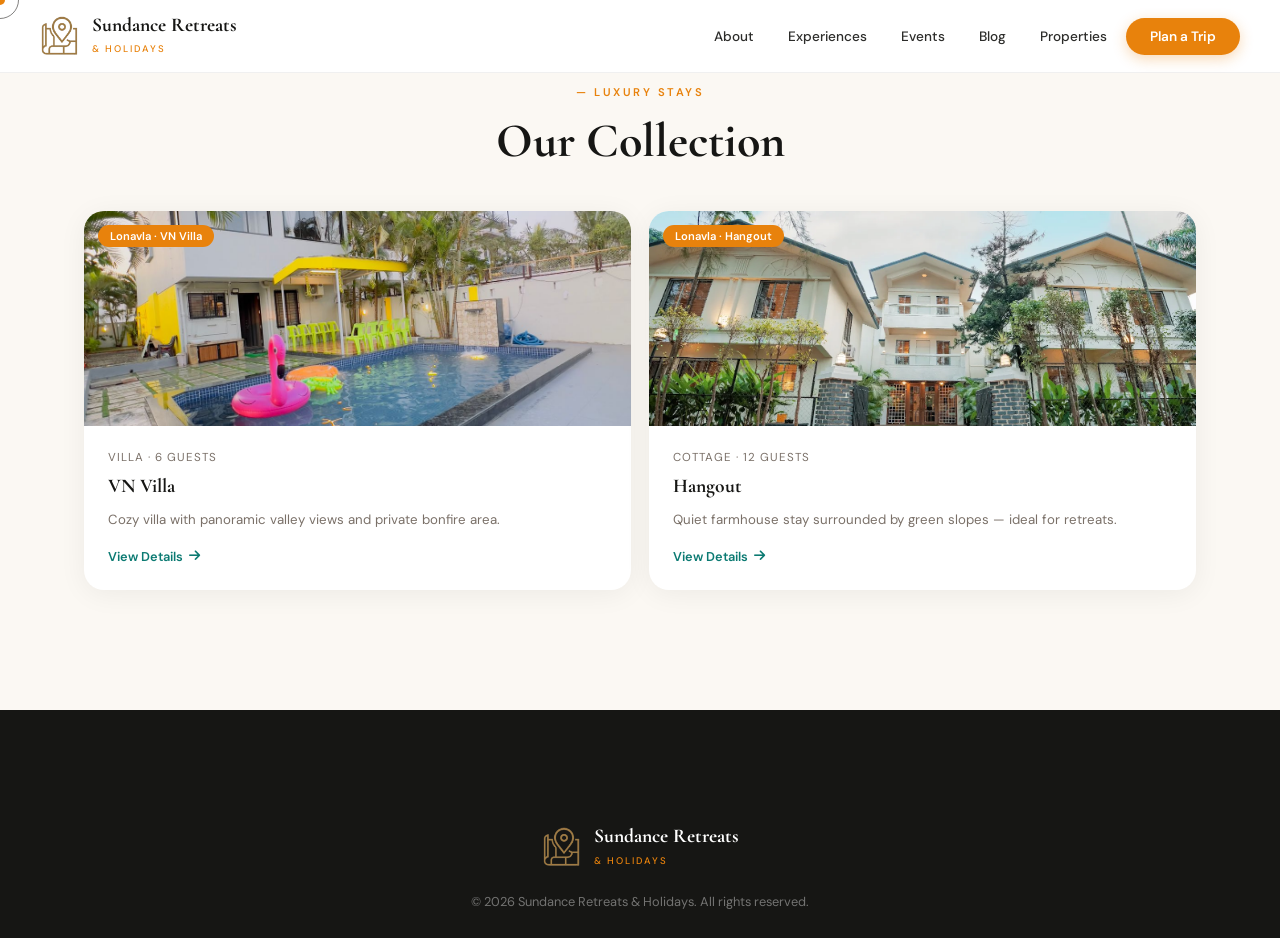
==== properties.html @ 45a10589 "Initial commit of Antigravity project" ====
<!DOCTYPE html>
<html lang="en">
<head>
  <meta charset="UTF-8">
  <meta name="viewport" content="width=device-width, initial-scale=1.0">
  <title>Properties — Sundance Retreats</title>
  <link href="https://fonts.googleapis.com/css2?family=Cormorant+Garamond:ital,wght@0,400;0,600;0,700;1,400;1,600&family=DM+Sans:wght@300;400;500;600&display=swap" rel="stylesheet">
  <link rel="stylesheet" href="https://cdnjs.cloudflare.com/ajax/libs/font-awesome/6.5.0/css/all.min.css">
  <link rel="stylesheet" href="style.css">

  <style>
    /* ═══════════════════════════════════════════
       PROPERTY MODAL — matches Sundance theme
    ═══════════════════════════════════════════ */

    .prop-modal-overlay {
      position: fixed;
      inset: 0;
      z-index: 9000;
      background: rgba(15, 12, 8, 0.72);
      backdrop-filter: blur(6px);
      display: flex;
      align-items: center;
      justify-content: center;
      opacity: 0;
      pointer-events: none;
      transition: opacity .35s ease;
    }
    .prop-modal-overlay.active {
      opacity: 1;
      pointer-events: all;
    }

    .prop-modal-wrap {
      position: relative;
      width: 94vw;
      max-width: 1280px;
      height: 88vh;
      background: #faf8f4;
      border-radius: 20px;
      overflow: hidden;
      display: flex;
      box-shadow: 0 32px 80px rgba(0,0,0,0.35), 0 0 0 1px rgba(180,150,100,.15);
      transform: translateY(28px) scale(.97);
      transition: transform .38s cubic-bezier(.22,.9,.36,1);
    }
    .prop-modal-overlay.active .prop-modal-wrap {
      transform: translateY(0) scale(1);
    }

    /* ── Close button ── */
    .prop-modal-close {
      position: absolute;
      top: 16px; right: 16px;
      z-index: 100;
      width: 42px; height: 42px;
      border-radius: 50%;
      border: none;
      background: rgba(255,255,255,.9);
      color: #333;
      font-size: 1.1rem;
      cursor: pointer;
      display: flex; align-items: center; justify-content: center;
      box-shadow: 0 4px 15px rgba(0,0,0,.2);
      transition: background .2s, transform .2s, color .2s;
    }
    .prop-modal-close:hover { background: #c9a96e; color: #fff; transform: rotate(90deg); }

    /* ── LEFT: IMAGE VIEWER ── */
    .prop-img-viewer {
      flex: 1;
      display: flex;
      flex-direction: column;
      background: #0a0805;
      overflow: hidden;
      position: relative;
      padding: 24px 0 24px 24px; /* Padding on top, bottom, and left */
    }
    .prop-img-main-wrap {
      flex: 1;
      position: relative;
      overflow: hidden;
      display: flex;
      align-items: center;
      justify-content: center;
      background: rgba(255,255,255,.02);
      border-radius: 12px;
    }
    #modal-main-img {
      max-width: 100%;
      max-height: 100%;
      width: 100%;
      height: 100%;
      object-fit: contain; /* Better for portrait/landscape mixed content */
      display: block;
      transition: opacity .3s ease;
    }
    #modal-main-img.fading { opacity: 0; }

    /* nav arrows */
    .prop-img-nav {
      position: absolute;
      top: 50%; transform: translateY(-50%);
      background: rgba(0,0,0,.3);
      backdrop-filter: blur(8px);
      border: 1px solid rgba(255,255,255,.1);
      color: #fff;
      width: 46px; height: 46px;
      border-radius: 50%;
      font-size: 1rem;
      cursor: pointer;
      display: flex; align-items: center; justify-content: center;
      transition: all .25s ease;
      z-index: 10;
    }
    .prop-img-nav:hover { background: #c9a96e; transform: translateY(-50%) scale(1.1); border-color: transparent; }
    .prop-img-nav.left { left: 20px; }
    .prop-img-nav.right { right: 20px; }

    .prop-img-counter {
      position: absolute;
      top: 20px; left: 20px;
      background: rgba(0,0,0,.5);
      backdrop-filter: blur(4px);
      color: #fff;
      font-size: .75rem;
      font-family: 'DM Sans', sans-serif;
      padding: 4px 14px;
      border-radius: 30px;
      letter-spacing: .08em;
      z-index: 10;
    }

    /* Thumbnail strip */
    .prop-thumb-strip {
      display: flex;
      gap: 8px;
      padding: 12px 20px;
      background: rgba(0,0,0,.6);
      backdrop-filter: blur(10px);
      overflow-x: auto;
      scrollbar-width: none;
      flex-shrink: 0;
      height: 84px;
      align-items: center;
      border-top: 1px solid rgba(255,255,255,.05);
    }
    .prop-thumb-strip::-webkit-scrollbar { display: none; }

    .prop-thumb {
      width: 80px;
      height: 60px;
      object-fit: cover;
      border-radius: 4px;
      cursor: pointer;
      opacity: .4;
      border: 2px solid transparent;
      transition: all .2s ease;
      flex-shrink: 0;
    }
    .prop-thumb:hover { opacity: .8; }
    .prop-thumb.active {
      opacity: 1;
      border-color: #c9a96e;
      transform: scale(1.05);
    }

    /* ── RIGHT: SIDEBAR ── */
    .prop-modal-sidebar {
      width: 400px;
      min-width: 350px;
      display: flex;
      flex-direction: column;
      background: #faf8f4;
      border-left: 1px solid #e2d9c5;
    }

    /* Info section inside sidebar */
    .prop-modal-info {
      flex: 1;
      padding: 40px 35px;
      overflow-y: auto;
      background: #faf8f4;
    }
    .prop-modal-info::-webkit-scrollbar { width: 5px; }
    .prop-modal-info::-webkit-scrollbar-thumb { background: #e2d9c5; border-radius: 10px; }

    .prop-modal-meta {
      display: flex;
      align-items: center;
      gap: 12px;
      margin-bottom: 12px;
    }
    .prop-modal-info h2 {
      font-family: 'Cormorant Garamond', serif;
      font-size: 2.2rem;
      font-weight: 700;
      color: #1a1610;
      margin: 0 0 16px;
      line-height: 1.1;
    }
    .prop-modal-info p {
      font-size: .95rem;
      color: #4a443a;
      line-height: 1.8;
      margin-bottom: 24px;
    }

    .prop-modal-features {
      display: grid;
      grid-template-columns: 1fr 1fr;
      gap: 10px;
      margin-top: 20px;
    }
    .prop-feat-pill {
      display: flex;
      align-items: center;
      gap: 8px;
      background: #fff;
      border: 1px solid #e6e0d2;
      color: #5a4e3a;
      font-size: .75rem;
      font-family: 'DM Sans', sans-serif;
      padding: 7px 12px;
      border-radius: 6px;
    }
    .prop-feat-pill i { color: #c9a96e; font-size: .8rem; }

    /* Mobile responsive */
    @media (max-width: 900px) {
      .prop-modal-wrap { flex-direction: column; width: 100vw; height: 100vh; border-radius: 0; }
      .prop-modal-sidebar { width: 100%; min-width: unset; height: auto; border-left: none; border-top: 1px solid #e2d9c5; }
      .prop-modal-info { padding: 30px 20px; }
      .prop-modal-info h2 { font-size: 1.8rem; }
      .prop-img-viewer { height: 50vh; flex: none; }
    }
  </style>
</head>
<body>

<!-- Custom cursor -->
<div id="cur"></div>
<div id="curR"></div>

<div id="site-header">
  <div class="navbar">
    <a href="index.html" class="logo">
      <img src="Assets/fav.png" alt="" height="40" width="40">
      <div>
        <span class="logo-name">Sundance Retreats</span>
        <span class="logo-sub">&amp; Holidays</span>
      </div>
    </a>
    <nav>
      <a href="index.html#about">About</a>
      <a href="index.html#themes">Experiences</a>
      <a href="https://www.sundanceholidaysretreat.com/event-list">Events</a>
      <a href="https://www.sundanceholidaysretreat.com/blog">Blog</a>
      <a href="properties.html" class="active">Properties</a>
      <a href="index.html#contact" class="nav-cta">Plan a Trip</a>
    </nav>
  </div>
</div>

<main style="padding:80px 18px;">
  <div class="wrap">
    <div style="text-align:center;margin-bottom:40px">
      <div class="slabel">Luxury Stays</div>
      <h2 class="sh">Our Collection</h2>
    </div>
    
    <!-- Lonavla Collection -->
    <div style="margin-bottom:40px">
      <div class="bgrid" style="display:grid;grid-template-columns:repeat(auto-fit,minmax(260px,1fr));gap:18px;margin-bottom:28px">

        <!-- Card 1: VN Villa -->
        <div class="bcard" data-prop="vn-villa">
          <div class="b-img">
            <img src="Assets/Properties/list/VN-Villa/Photos/1.jpg" onerror="this.src='https://images.unsplash.com/photo-1505691723518-36a0df2f0b6b?w=900&q=80'" alt="VN Villa">
            <span class="b-tag">Lonavla · VN Villa</span>
          </div>
          <div class="b-body">
            <div class="b-date">Villa · 6 Guests</div>
            <h3>VN Villa</h3>
            <p>Cozy villa with panoramic valley views and private bonfire area.</p>
            <a href="#" class="b-read prop-open-btn" data-prop="vn-villa">View Details <i class="fas fa-arrow-right"></i></a>
          </div>
        </div>

        <!-- Card 2: Hangout Farm -->
        <div class="bcard" data-prop="hangout">
          <div class="b-img">
            <img src="Assets/Properties/list/Hangout/2025-02-19 (1).webp" onerror="this.src='https://images.unsplash.com/photo-1522708323590-d24dbb6b0267?w=900&q=80'" alt="Hangout Farm">
            <span class="b-tag">Lonavla · Hangout</span>
          </div>
          <div class="b-body">
            <div class="b-date">Cottage · 12 Guests</div>
            <h3>Hangout</h3>
            <p>Quiet farmhouse stay surrounded by green slopes — ideal for retreats.</p>
            <a href="#" class="b-read prop-open-btn" data-prop="hangout">View Details <i class="fas fa-arrow-right"></i></a>
          </div>
        </div>

      </div>
    </div>
  </div>
</main>

<footer>
  <div class="wrap" style="padding:48px 0 28px">
    <div style="display:flex; justify-content:center; margin-bottom: 24px;">
      <a href="https://www.sundanceholidaysretreat.com" class="logo" style="display:inline-flex; text-align: left;">
        <img src="./Assets/fav.png" alt="" height="40px" width="40px">
        <div>
          <span class="logo-name" style="color:#fff">Sundance Retreats</span>
          <span class="logo-sub">&amp; Holidays</span>
        </div>
      </a>
    </div>
    <div style="text-align:center;color:rgba(255,255,255,.4); font-size: .8rem;">© 2026 Sundance Retreats &amp; Holidays. All rights reserved.</div>
  </div>
</footer>


<!-- ══════════════════════════════════════════
     PROPERTY MODAL
══════════════════════════════════════════ -->
<div id="prop-modal" class="prop-modal-overlay" aria-hidden="true" role="dialog" aria-modal="true">
  <div class="prop-modal-wrap">

    <button class="prop-modal-close" id="modal-close" aria-label="Close modal">
      <i class="fas fa-times"></i>
    </button>

    <!-- LEFT: Image viewer -->
    <div class="prop-img-viewer">
      <div class="prop-img-main-wrap">
        <img id="modal-main-img" src="" alt="Property image">
        <button class="prop-img-nav left" id="img-prev" aria-label="Previous image">
          <i class="fas fa-chevron-left"></i>
        </button>
        <button class="prop-img-nav right" id="img-next" aria-label="Next image">
          <i class="fas fa-chevron-right"></i>
        </button>
        <div class="prop-img-counter" id="img-counter">1 / 1</div>
      </div>

      <!-- Thumbnail carousel -->
      <div class="prop-thumb-strip" id="prop-thumb-strip"></div>
    </div>

    <!-- RIGHT: Sidebar (Details) -->
    <div class="prop-modal-sidebar">
      <!-- Info section -->
      <div class="prop-modal-info">
        <div class="prop-modal-meta">
          <span id="modal-tag" class="b-tag" style="position:static;transform:none;font-size:.68rem;padding:4px 10px;white-space:nowrap"></span>
          <span id="modal-type" class="b-date" style="font-size:.75rem"></span>
        </div>
        <h2 id="modal-title"></h2>
        <p id="modal-desc"></p>
        
        <div style="font-family:'Cormorant Garamond',serif; font-size:1.15rem; font-weight:600; color:#1a1610; margin-bottom:12px;">Ameneties & Features</div>
        <div class="prop-modal-features" id="modal-features"></div>
        
        <div class="prop-modal-actions" style="margin-top:35px; display:flex; gap:12px;">
          <a href="index.html#contact" class="btn-sun" style="flex:1; display:flex; justify-content:center; align-items:center; gap:8px; padding:15px; font-size:.85rem;">
            Enquiry <i class="fas fa-arrow-right"></i>
          </a>
          <a id="modal-brochure" href="#" target="_blank" class="btn-ghost" style="flex:1; display:flex; justify-content:center; align-items:center; gap:8px; padding:15px; font-size:.85rem; background: rgba(11, 122, 114, 0.08); border: 1px solid rgba(11, 122, 114, 0.2); color: var(--teal);">
            Brochure <i class="fas fa-file-pdf"></i>
          </a>
        </div>
      </div>
    </div>
  </div>
</div>



<script src="script.js"></script>
<script src="properties-modal.js"></script>

</body>
</html>
---- style.css ----
/* ============================================================
   ROOT & RESET
============================================================ */
:root {
  --sun:#E8820C; --sun2:#C96A00; --sun-glow:rgba(232,130,12,.18);
  --teal:#0B7A72; --teal-dk:#064E48;
  --cream:#FBF8F3; --dark:#161614; --text:#2C2C2A;
  --muted:#7A7068; --border:#E6DED2;
}
*,*::before,*::after{margin:0;padding:0;box-sizing:border-box}
html{scroll-behavior:smooth}
body{font-family:'DM Sans',sans-serif;color:var(--text);background:var(--cream);overflow-x:hidden;cursor:none}

/* ============================================================
   CUSTOM CURSOR
============================================================ */
#cur{width:10px;height:10px;background:var(--sun);border-radius:50%;
  position:fixed;top:0;left:0;z-index:9999;pointer-events:none;
  transform:translate(-50%,-50%);transition:transform .15s,background .2s,width .2s,height .2s}
#curR{width:38px;height:38px;border:1.5px solid rgba(8, 7, 5, 0.5);border-radius:50%;
  position:fixed;top:0;left:0;z-index:9998;pointer-events:none;
  transition:all .25s ease;transform:translate(-50%,-50%)}
body.cursor-hover #cur{transform:translate(-50%,-50%) scale(2.8);background:rgba(232,130,12,.4)}
body.cursor-hover #curR{transform:translate(-50%,-50%) scale(1.6);border-color:rgba(232,130,12,.9)}

/* ============================================================
   SITE-HEADER  (topbar + nav — one fixed block)
============================================================ */
#site-header{position:fixed;top:0;left:0;right:0;z-index:800}

/* Topbar */
.topbar{
  background:var(--dark);color:rgba(255,255,255,.55);
  font-size:.75rem;overflow:hidden;
  max-height:36px;padding:8px 0;opacity:1;
  transition:max-height .45s ease,padding .45s ease,opacity .3s ease}
.topbar.gone{max-height:0;padding:0;opacity:0}
.topbar .tw{display:flex;justify-content:space-between;align-items:center}
.topbar a{color:rgba(255,255,255,.55);text-decoration:none;transition:color .2s}
.topbar a:hover{color:var(--sun)}
.topbar .tl{display:flex;gap:22px}
.topbar .tr{display:flex;gap:16px}
.topbar i{color:var(--sun);margin-right:5px;font-size:.68rem}

/* Nav bar */
.navbar{
  background:rgba(255,255,255,.94);
  backdrop-filter:blur(22px);-webkit-backdrop-filter:blur(22px);
  border-bottom:1px solid rgba(0,0,0,.06);
  display:flex;align-items:center;justify-content:space-between;
  padding:15px 40px;
  transition:padding .35s,box-shadow .35s}
#site-header.compact .navbar{padding:10px 40px;box-shadow:0 4px 30px rgba(0,0,0,.1)}

.logo{display:flex;align-items:center;gap:12px;text-decoration:none}
.logo-mark{width:42px;height:42px;border-radius:12px;
  background:linear-gradient(135deg,var(--sun),var(--sun2));
  display:flex;align-items:center;justify-content:center;
  color:#fff;font-size:1.1rem;
  box-shadow:0 4px 14px rgba(232,130,12,.35)}
.logo-name{font-family:'Cormorant Garamond',serif;font-size:1.22rem;font-weight:700;color:var(--dark);line-height:1.1;display:block}
.logo-sub{font-size:.6rem;color:var(--sun);text-transform:uppercase;letter-spacing:2px;font-weight:500}

nav{display:flex;align-items:center;gap:4px}
nav a{padding:9px 15px;font-size:.85rem;font-weight:500;color:var(--text);
  border-radius:8px;transition:all .2s;text-decoration:none}
nav a:hover{color:var(--teal);background:rgba(11,122,114,.07)}
.nav-cta{background:var(--sun)!important;color:#fff!important;
  padding:10px 24px!important;border-radius:24px!important;font-weight:600!important;
  box-shadow:0 4px 14px rgba(232,130,12,.3)}
.nav-cta:hover{background:var(--sun2)!important;transform:translateY(-2px);
  box-shadow:0 8px 24px rgba(232,130,12,.4)!important;color:#fff!important}

/* ============================================================
   SHARED LAYOUT
============================================================ */
.wrap{max-width:1160px;margin:0 auto;padding:0 24px}
section{padding:110px 0}
.slabel{display:inline-block;font-size:.7rem;font-weight:600;
  text-transform:uppercase;letter-spacing:2.5px;color:var(--sun);margin-bottom:14px}
.slabel::before{content:'— '}
.sh{font-family:'Cormorant Garamond',serif;font-size:clamp(2rem,4vw,3rem);
  font-weight:700;color:var(--dark);line-height:1.2;margin-bottom:14px}
.ssub{font-size:.95rem;color:var(--muted);line-height:1.78;max-width:500px}

/* ============================================================
   BUTTONS
============================================================ */
.btn-sun{background:linear-gradient(135deg,var(--sun),var(--sun2));color:#fff;
  padding:15px 36px;border-radius:40px;font-weight:600;font-size:.95rem;
  box-shadow:0 6px 24px rgba(232,130,12,.4);transition:all .3s;
  text-decoration:none;display:inline-flex;align-items:center;gap:8px;border:none;cursor:pointer;font-family:inherit}
.btn-sun:hover{transform:translateY(-3px);box-shadow:0 14px 36px rgba(232,130,12,.5);color:#fff}
.btn-ghost{background:rgba(255,255,255,.12);backdrop-filter:blur(12px);
  border:1px solid rgba(255,255,255,.32);color:#fff;
  padding:15px 36px;border-radius:40px;font-weight:500;font-size:.95rem;
  transition:all .3s;text-decoration:none;display:inline-flex;align-items:center;gap:8px}
.btn-ghost:hover{background:rgba(255,255,255,.22);color:#fff}

/* ============================================================
   HERO
============================================================ */
.hero{height:100vh;min-height:700px;position:relative;overflow:hidden;
  display:flex;align-items:center}
.hero-bg{position:absolute;inset:-100px 0;
  background:url('https://images.unsplash.com/photo-1524492412937-b28074a5d7da?w=1800&q=85') center/cover no-repeat;
  will-change:transform}
.hero-overlay{position:absolute;inset:0;
  background:linear-gradient(135deg,rgba(6,78,72,.82) 0%,rgba(22,22,20,.5) 55%,transparent 100%)}
/* floating orbs */
.hero-orb{position:absolute;border-radius:50%;filter:blur(80px);opacity:.3;pointer-events:none}
.orb1{width:500px;height:500px;right:-100px;top:-100px;background:var(--sun);animation:orbFloat 8s ease-in-out infinite}
.orb2{width:350px;height:350px;left:-80px;bottom:80px;background:var(--teal);animation:orbFloat 11s ease-in-out infinite reverse}

.hero-content{position:relative;z-index:2;max-width:700px}
/* staggered word reveal */
.hero-content .eyebrow{display:inline-flex;align-items:center;gap:8px;
  background:rgba(232,130,12,.18);border:1px solid rgba(232,130,12,.38);
  color:#FFB45B;padding:6px 16px;border-radius:30px;
  font-size:.72rem;font-weight:600;letter-spacing:1.5px;text-transform:uppercase;
  margin-bottom:24px;
  opacity:0;animation:slideUp .8s .2s forwards}
.hero-content .eyebrow::before{content:'';width:6px;height:6px;border-radius:50%;background:var(--sun)}
.hero-content h1{font-family:'Cormorant Garamond',serif;
  font-size:clamp(3rem,6vw,5.2rem);font-weight:700;color:#fff;
  line-height:1.08;margin-bottom:22px;
  opacity:0;animation:slideUp .9s .45s forwards}
.hero-content h1 em{color:#FFB45B;font-style:italic}
.hero-content p{color:rgba(255,255,255,.8);font-size:1.05rem;line-height:1.78;
  max-width:520px;margin-bottom:36px;font-weight:300;
  opacity:0;animation:slideUp .9s .7s forwards}
.hero-actions{display:flex;gap:14px;flex-wrap:wrap;
  opacity:0;animation:slideUp .9s .9s forwards}

/* floating scroll hint */
.scroll-hint{position:absolute;bottom:36px;left:50%;transform:translateX(-50%);
  display:flex;flex-direction:column;align-items:center;gap:8px;
  color:rgba(255,255,255,.4);font-size:.68rem;letter-spacing:2px;
  text-transform:uppercase;z-index:2;animation:bounce 2.5s infinite .8s}
.scroll-hint span{display:block;width:1px;height:48px;
  background:linear-gradient(to bottom,rgba(255,255,255,.5),transparent);
  animation:lineGrow 1.5s ease-in-out infinite}

/* Hero counter strip — overlapping */
.hero-stats{
  position:absolute;bottom:0;right:0;z-index:3;
  display:flex;gap:0}
.hstat{background:rgba(255,255,255,.08);backdrop-filter:blur(16px);
  border:1px solid rgba(255,255,255,.12);
  padding:22px 32px;text-align:center}
.hstat .hval{font-family:'Cormorant Garamond',serif;font-size:2rem;font-weight:700;color:#fff;display:block;line-height:1}
.hstat .hlbl{font-size:.7rem;color:rgba(255,255,255,.55);letter-spacing:1px;text-transform:uppercase;margin-top:4px}

/* ============================================================
   ABOUT
============================================================ */
.about{background:var(--cream)}
.about-grid{display:grid;grid-template-columns:1fr 1fr;gap:90px;align-items:center}
.about-imgs{position:relative;padding-bottom:28px}
.about-main{width:100%;aspect-ratio:4/5;border-radius:24px;object-fit:cover;display:block;
  box-shadow:0 24px 60px rgba(0,0,0,.15)}
.about-float{position:absolute;bottom:0;right:-24px;width:58%;aspect-ratio:4/3;
  border-radius:16px;object-fit:cover;border:6px solid var(--cream);
  box-shadow:0 12px 40px rgba(0,0,0,.13)}
.about-badge{position:absolute;top:28px;left:-22px;
  background:var(--sun);color:#fff;padding:16px 22px;border-radius:16px;
  box-shadow:0 8px 28px rgba(232,130,12,.38);text-align:center;z-index:2}
.about-badge .num{font-family:'Cormorant Garamond',serif;font-size:2.2rem;font-weight:700;display:block;line-height:1}
.about-badge .txt{font-size:.65rem;text-transform:uppercase;letter-spacing:1.5px;opacity:.88}
.about-feats{display:grid;grid-template-columns:1fr 1fr;gap:14px;margin-top:32px}
.afeat{background:#fff;border-radius:14px;padding:18px;
  box-shadow:0 2px 18px rgba(0,0,0,.05);transition:transform .25s,box-shadow .25s}
.afeat:hover{transform:translateY(-4px);box-shadow:0 8px 28px rgba(0,0,0,.1)}
.afeat i{color:var(--teal);font-size:1.1rem;margin-bottom:8px;display:block}
.afeat strong{font-size:.88rem;color:var(--dark);display:block;margin-bottom:3px}
.afeat span{font-size:.78rem;color:var(--muted)}

/* ============================================================
   PARALLAX BANNERS
============================================================ */
.pbanner{height:520px;position:relative;overflow:hidden;
  display:flex;align-items:center;justify-content:center}
.pbg{position:absolute;inset:-120px 0;background-size:cover;background-position:center;will-change:transform}
.poverlay{position:absolute;inset:0}
.pcontent{position:relative;z-index:2;text-align:center;padding:0 24px;color:#fff}
.pcontent .sh{color:#fff}
.pcontent .slabel{color:#FFB45B}
.pcontent .ssub{color:rgba(255,255,255,.72);margin:0 auto 30px}

/* ============================================================
   TRAVEL THEMES
============================================================ */
.themes{background:#fff}
.themes-head{display:flex;justify-content:space-between;align-items:flex-end;margin-bottom:44px}
.tgrid{display:grid;grid-template-columns:repeat(4,1fr);gap:18px}
.tcard{border-radius:22px;overflow:hidden;aspect-ratio:3/4;
  position:relative;cursor:pointer;
  transition:transform .4s cubic-bezier(.23,1,.32,1),box-shadow .4s}
.tcard:hover{transform:translateY(-10px) scale(1.02);
  box-shadow:0 24px 60px rgba(0,0,0,.22)}
.tcard img{width:100%;height:100%;object-fit:cover;transition:transform .7s ease;display:block}
.tcard:hover img{transform:scale(1.1)}
.tover{position:absolute;inset:0;
  background:linear-gradient(180deg,transparent 35%,rgba(0,0,0,.85) 100%);
  display:flex;flex-direction:column;justify-content:flex-end;padding:26px;
  transition:background .4s}
.tcard:hover .tover{background:linear-gradient(180deg,transparent 15%,rgba(6,78,72,.88) 100%)}
.t-label{font-family:'Cormorant Garamond',serif;font-size:1.45rem;font-weight:700;color:#fff;margin-bottom:4px}
.t-count{font-size:.74rem;color:rgba(255,255,255,.62)}
.t-arrow{margin-top:14px;color:var(--sun);font-size:.8rem;font-weight:600;
  opacity:0;transform:translateY(8px);transition:all .35s}
.tcard:hover .t-arrow{opacity:1;transform:none}

/* ============================================================
   HORIZONTAL MARQUEE (destinations ticker)
============================================================ */
.marquee-wrap{background:var(--dark);padding:18px 0;overflow:hidden}
.marquee-track{display:flex;gap:0;width:max-content;animation:marquee 28s linear infinite}
.marquee-track:hover{animation-play-state:paused}
.m-item{padding:0 36px;font-family:'Cormorant Garamond',serif;
  font-size:1.4rem;color:rgba(255, 255, 255, 0.512);
  white-space:nowrap;display:flex;align-items:center;gap:16px;transition:color .3s}
.m-item:hover{color:var(--sun)}
.m-dot{width:6px;height:6px;border-radius:50%;background:var(--sun);opacity:.5;flex-shrink:0}

/* ============================================================
   INSTAGRAM
============================================================ */
.instagram{background:var(--cream)}
.ihead{text-align:center;margin-bottom:44px}
.ihandle{display:inline-flex;align-items:center;gap:8px;
  background:linear-gradient(135deg,#E1306C,#833AB4,#F77737);
  color:#fff;padding:8px 20px;border-radius:24px;
  font-size:.82rem;font-weight:600;margin-bottom:16px;
  text-decoration:none;transition:transform .3s,box-shadow .3s;
  box-shadow:0 4px 18px rgba(131,58,180,.3)}
.ihandle:hover{transform:scale(1.05);box-shadow:0 8px 28px rgba(131,58,180,.45);color:#fff}

.igrid{display:grid;grid-template-columns:repeat(6,1fr);grid-auto-rows:170px;gap:10px}
.ipost{position:relative;overflow:hidden;cursor:pointer;border-radius:10px}
.ipost img{width:100%;height:100%;object-fit:cover;transition:transform .55s ease;display:block;}
.ipost:hover img{transform:scale(1.1)}
.ihover{position:absolute;inset:0;
  background:rgba(131,58,180,.58);
  display:flex;align-items:center;justify-content:center;
  flex-direction:column;gap:6px;color:#fff;
  opacity:0;transition:opacity .3s}
.ipost:hover .ihover{opacity:1}
.ihover i{font-size:1.5rem}
.ihover span{font-size:.72rem;font-weight:600}
.ipost.tall{grid-row:span 2; display: flex;width: 190px;}
.ipost.wide{grid-column:span 2; display: flex;}

/* ============================================================
   TESTIMONIALS
============================================================ */
.testimonials{background:var(--dark)}
.testimonials .sh{color:#fff}
.testimonials .slabel{color:#FFB45B}
.tgrid2{display:grid;grid-template-columns:repeat(3,1fr);gap:22px;margin-top:48px}
.tcard2{background:rgba(255,255,255,.055);border:1px solid rgba(255,255,255,.09);
  border-radius:22px;padding:30px;
  transition:all .35s}
.tcard2:hover{background:rgba(255,255,255,.09);
  border-color:rgba(232,130,12,.35);
  transform:translateY(-6px);
  box-shadow:0 20px 48px rgba(0,0,0,.25)}
.t-stars{color:#FFB45B;font-size:.8rem;margin-bottom:14px;letter-spacing:2px}
.t-quote{font-family:'Cormorant Garamond',serif;font-size:1.22rem;
  color:rgba(255,255,255,.85);line-height:1.6;margin-bottom:22px;font-style:italic}
.t-quote::before{content:'\201C';color:var(--sun);font-size:2rem;
  line-height:0;vertical-align:-.5rem;margin-right:4px}
.t-person{display:flex;align-items:center;gap:12px}
.t-av{width:42px;height:42px;border-radius:50%;
  background:linear-gradient(135deg,var(--teal),var(--teal-dk));
  display:flex;align-items:center;justify-content:center;
  color:#fff;font-family:'Cormorant Garamond',serif;font-size:1.1rem;font-weight:700;flex-shrink:0}
.t-name{font-weight:600;color:#fff;font-size:.88rem}
.t-from{font-size:.74rem;color:rgba(255,255,255,.42)}

/* ============================================================
   BLOG
============================================================ */
.blog{background:#fff}
.blog-head{display:flex;justify-content:space-between;align-items:flex-end;margin-bottom:44px}
.bgrid{display:grid;grid-template-columns:repeat(3,1fr);gap:26px}
.bcard{border-radius:20px;overflow:hidden;
  box-shadow:0 4px 28px rgba(0,0,0,.06);
  transition:all .4s cubic-bezier(.23,1,.32,1);background:#fff}
.bcard:hover{transform:translateY(-10px);box-shadow:0 20px 56px rgba(0,0,0,.13)}
.b-img{height:215px;overflow:hidden;position:relative}
.b-img img{width:100%;height:100%;object-fit:cover;transition:transform .6s ease}
.bcard:hover .b-img img{transform:scale(1.08)}
.b-tag{position:absolute;top:14px;left:14px;
  background:var(--sun);color:#fff;
  padding:4px 12px;border-radius:12px;font-size:.7rem;font-weight:600}
.b-body{padding:24px}
.b-date{font-size:.72rem;color:var(--muted);margin-bottom:8px;
  text-transform:uppercase;letter-spacing:1px}
.b-body h3{font-family:'Cormorant Garamond',serif;font-size:1.22rem;
  color:var(--dark);margin-bottom:10px;line-height:1.35}
.b-body p{font-size:.83rem;color:var(--muted);line-height:1.68;margin-bottom:14px}
.b-read{color:var(--teal);font-size:.8rem;font-weight:600;
  display:inline-flex;align-items:center;gap:6px;text-decoration:none;
  transition:gap .2s}
.bcard:hover .b-read{gap:10px}

/* ============================================================
   CONTACT
============================================================ */
.contact{background:var(--cream)}
.contact-grid{display:grid;grid-template-columns:1fr 1fr;gap:64px;align-items:start}
.cinfo-list{display:flex;flex-direction:column;gap:18px;margin-top:28px}
.ci-item{display:flex;align-items:flex-start;gap:16px}
.ci-ico{width:46px;height:46px;border-radius:12px;
  background:rgba(11,122,114,.1);color:var(--teal);
  display:flex;align-items:center;justify-content:center;font-size:1rem;flex-shrink:0}
.ci-text strong{display:block;font-size:.76rem;color:var(--muted);
  text-transform:uppercase;letter-spacing:.8px;margin-bottom:2px}
.ci-text a,.ci-text span{font-size:.92rem;color:var(--dark);font-weight:500;text-decoration:none}
.ci-text a:hover{color:var(--teal)}
.socials{display:flex;gap:10px;margin-top:26px}
.soc{width:42px;height:42px;border-radius:10px;display:flex;align-items:center;
  justify-content:center;color:#fff;font-size:.95rem;transition:all .28s;text-decoration:none}
.soc:hover{transform:translateY(-4px)}
.soc.fb{background:#1877F2}.soc.ig{background:linear-gradient(135deg,#E1306C,#833AB4)}.soc.wa{background:#25D366}

.cform{background:#fff;border-radius:26px;padding:40px;
  box-shadow:0 8px 48px rgba(0,0,0,.07)}
.cform h3{font-family:'Cormorant Garamond',serif;font-size:1.65rem;color:var(--dark);margin-bottom:26px}
.form-row{display:grid;grid-template-columns:1fr 1fr;gap:14px}
.fg{margin-bottom:14px}
.fg label{display:block;font-size:.72rem;font-weight:600;color:var(--muted);
  text-transform:uppercase;letter-spacing:.8px;margin-bottom:6px}
.fg input,.fg select,.fg textarea{
  width:100%;padding:13px 16px;
  border:1.5px solid var(--border);border-radius:12px;
  font-family:'DM Sans',sans-serif;font-size:.88rem;
  color:var(--text);background:var(--cream);outline:none;
  transition:all .22s;resize:vertical}
.fg input:focus,.fg select:focus,.fg textarea:focus{
  border-color:var(--teal);background:#fff;
  box-shadow:0 0 0 3px rgba(11,122,114,.1)}
.fsub{width:100%;background:linear-gradient(135deg,var(--teal),var(--teal-dk));
  color:#fff;border:none;padding:15px;border-radius:40px;
  font-family:'DM Sans',sans-serif;font-weight:600;font-size:.95rem;
  cursor:pointer;transition:all .3s;
  box-shadow:0 6px 22px rgba(11,122,114,.3);
  display:flex;align-items:center;justify-content:center;gap:8px}
.fsub:hover{transform:translateY(-2px);box-shadow:0 12px 32px rgba(11,122,114,.4)}

/* ============================================================
   FOOTER
============================================================ */
footer{background:var(--dark);color:rgba(255,255,255,.5);padding:68px 0 0}
.foot-grid{display:grid;grid-template-columns:2fr 1fr 1fr;gap:60px;padding-bottom:48px}
.foot-brand p{font-size:.84rem;line-height:1.78;max-width:300px;margin-top:14px}
.foot-col h5{font-size:.74rem;font-weight:700;color:rgba(255,255,255,.9);
  text-transform:uppercase;letter-spacing:1.5px;margin-bottom:20px}
.foot-col ul{list-style:none;display:flex;flex-direction:column;gap:10px}
.foot-col ul a{font-size:.84rem;color:rgba(255,255,255,.5);
  text-decoration:none;transition:color .2s}
.foot-col ul a:hover{color:var(--sun)}
.foot-bottom{border-top:1px solid rgba(255,255,255,.07);
  padding:22px 0;display:flex;justify-content:space-between;align-items:center;font-size:.78rem}
.foot-bottom a{color:var(--sun);margin-left:16px;text-decoration:none}

/* ============================================================
   ANIMATIONS & KEYFRAMES
============================================================ */
@keyframes slideUp{from{opacity:0;transform:translateY(36px)}to{opacity:1;transform:none}}
@keyframes bounce{0%,100%{transform:translateX(-50%) translateY(0)}50%{transform:translateX(-50%) translateY(10px)}}
@keyframes lineGrow{0%{transform:scaleY(0);transform-origin:top}50%{transform:scaleY(1);transform-origin:top}51%{transform:scaleY(1);transform-origin:bottom}100%{transform:scaleY(0);transform-origin:bottom}}
@keyframes orbFloat{0%,100%{transform:translate(0,0) scale(1)}33%{transform:translate(30px,-20px) scale(1.05)}66%{transform:translate(-20px,15px) scale(.95)}}
@keyframes marquee{to{transform:translateX(-50%)}}
@keyframes fadeIn{from{opacity:0}to{opacity:1}}
@keyframes counterUp{from{opacity:0;transform:translateY(20px)}to{opacity:1;transform:none}}

/* Scroll reveals */
.rev{opacity:0;transform:translateY(40px);transition:opacity .8s ease,transform .8s ease}
.rev.in{opacity:1;transform:none}
.rev-l{opacity:0;transform:translateX(-50px);transition:opacity .8s ease,transform .8s ease}
.rev-l.in{opacity:1;transform:none}
.rev-r{opacity:0;transform:translateX(50px);transition:opacity .8s ease,transform .8s ease}
.rev-r.in{opacity:1;transform:none}
.rev-scale{opacity:0;transform:scale(.88);transition:opacity .8s ease,transform .8s ease}
.rev-scale.in{opacity:1;transform:scale(1)}

/* Stagger children */
.stagger > *{opacity:0;transform:translateY(32px);transition:opacity .7s ease,transform .7s ease}
.stagger.in > *:nth-child(1){opacity:1;transform:none;transition-delay:.05s}
.stagger.in > *:nth-child(2){opacity:1;transform:none;transition-delay:.17s}
.stagger.in > *:nth-child(3){opacity:1;transform:none;transition-delay:.29s}
.stagger.in > *:nth-child(4){opacity:1;transform:none;transition-delay:.41s}

/* Number counter */
.count-up{display:inline-block}

/* ============================================================
   MOBILE
============================================================ */
@media(max-width:900px){
  .navbar{padding:14px 20px}
  #site-header.compact .navbar{padding:10px 20px}
  nav a:not(.nav-cta){display:none}
  .about-grid,.contact-grid{grid-template-columns:1fr;gap:40px}
  .tgrid{grid-template-columns:1fr 1fr}
  .tgrid2{grid-template-columns:1fr}
  .bgrid{grid-template-columns:1fr}
  .foot-grid{grid-template-columns:1fr;gap:32px}
  .igrid{grid-template-columns:repeat(3,1fr)}
  .form-row{grid-template-columns:1fr}
  .hero-stats{display:none}
}
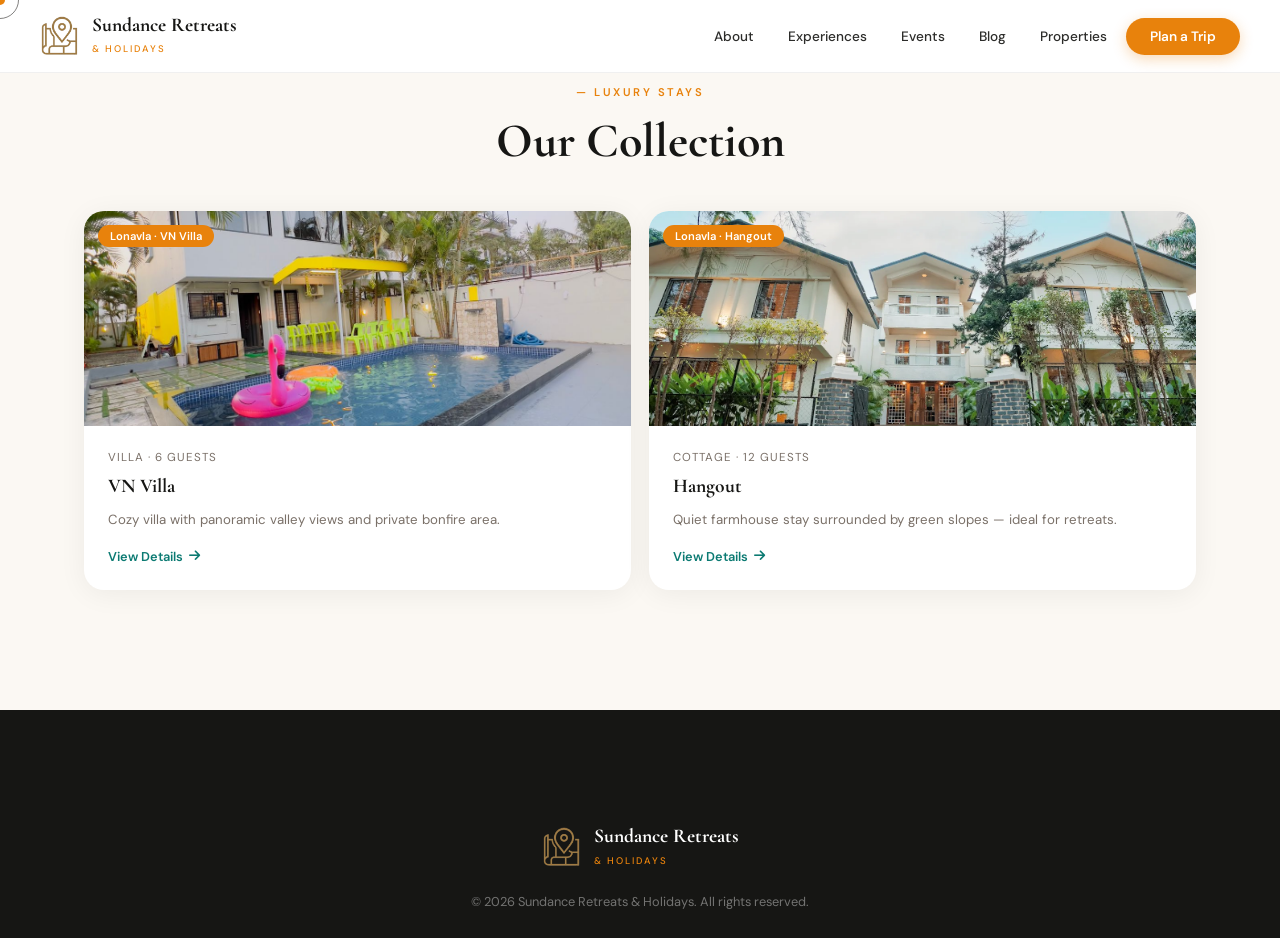
==== commit d43a36b2: "Updated the styling and added new content" ====
--- a/properties.html
+++ b/properties.html
@@ -251,7 +251,10 @@
         <span class="logo-sub">&amp; Holidays</span>
       </div>
     </a>
-    <nav>
+    <div class="menu-toggle" id="menu-toggle">
+      <i class="fas fa-bars"></i>
+    </div>
+    <nav id="nav-list">
       <a href="index.html#about">About</a>
       <a href="index.html#themes">Experiences</a>
       <a href="https://www.sundanceholidaysretreat.com/event-list">Events</a>
--- a/style.css
+++ b/style.css
@@ -70,6 +70,8 @@
   box-shadow:0 4px 14px rgba(232,130,12,.3)}
 .nav-cta:hover{background:var(--sun2)!important;transform:translateY(-2px);
   box-shadow:0 8px 24px rgba(232,130,12,.4)!important;color:#fff!important}
+
+.menu-toggle{display:none;font-size:1.5rem;color:var(--dark);cursor:pointer;z-index:1001}
 
 /* ============================================================
    SHARED LAYOUT
@@ -402,13 +404,47 @@
 @media(max-width:900px){
   .navbar{padding:14px 20px}
   #site-header.compact .navbar{padding:10px 20px}
-  nav a:not(.nav-cta){display:none}
+  
+  .menu-toggle{display:block}
+  
+  /* Mobile Nav Overlay */
+  nav#nav-list{
+    position:fixed;top:0;right:-100%;width:80%;height:100vh;
+    background:#fff;display:flex;flex-direction:column;
+    align-items:center;justify-content:center;gap:20px;
+    box-shadow:-10px 0 30px rgba(0,0,0,.1);
+    transition:right .4s cubic-bezier(.23,1,.32,1);z-index:900}
+  nav#nav-list.active{right:0}
+  nav#nav-list a{font-size:1.1rem;width:100%;text-align:center;padding:15px}
+  nav#nav-list .nav-cta{width:auto;margin-top:10px}
+
   .about-grid,.contact-grid{grid-template-columns:1fr;gap:40px}
   .tgrid{grid-template-columns:1fr 1fr}
   .tgrid2{grid-template-columns:1fr}
   .bgrid{grid-template-columns:1fr}
   .foot-grid{grid-template-columns:1fr;gap:32px}
-  .igrid{grid-template-columns:repeat(3,1fr)}
+  .igrid{grid-template-columns:repeat(3,1fr);grid-auto-rows:120px}
+  .ipost.tall{width: 100%;}
   .form-row{grid-template-columns:1fr}
   .hero-stats{display:none}
+  
+  .hero-content h1{font-size:3.2rem}
+  .hero-actions{justify-content:center}
+  .sh{font-size:2.2rem}
+  .about-imgs{padding-bottom:60px}
+  .about-float{width:65%;right:0}
+  
+  .pbanner{height:400px}
+  .pcontent .sh{font-size:1.8rem!important}
+  
+  #cur,#curR{display:none} /* Disable custom cursor on mobile */
+  body{cursor:auto}
 }
+
+@media(max-width:600px){
+  .tgrid{grid-template-columns:1fr}
+  .igrid{grid-template-columns:repeat(2,1fr)}
+  .topbar .tl{display:none}
+  .topbar .tw{justify-content:center}
+  .hero-content h1{font-size:2.6rem}
+}
